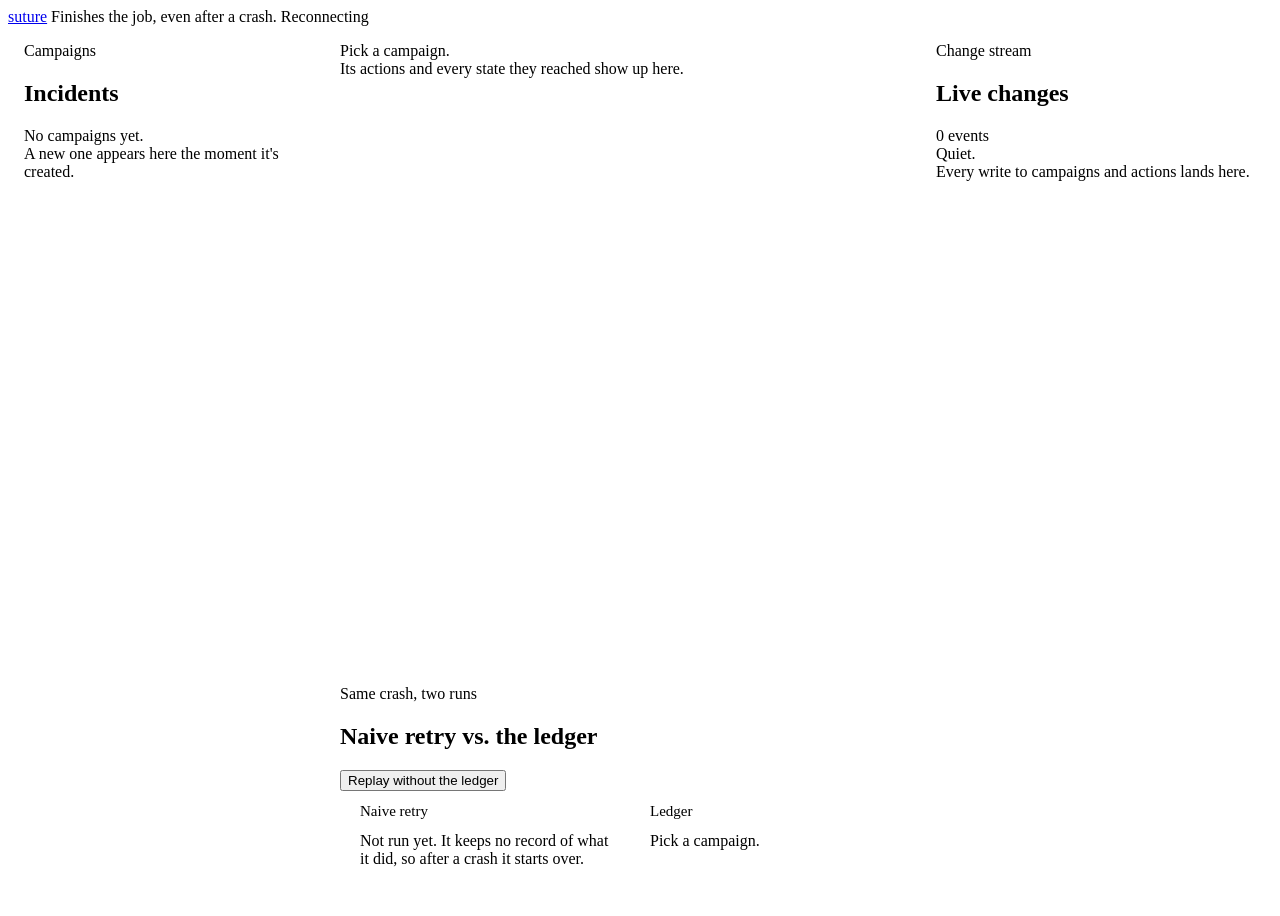
==== web/index.html @ 2c8f917c "web: DESIGN.md restyle with liquid glass panels - shared design system (web/static/suture.css): toke" ====
<!doctype html>
<html lang="en">
<head>
<meta charset="utf-8">
<meta name="viewport" content="width=device-width, initial-scale=1">
<title>suture</title>
<link rel="icon" href="/static/logo.svg" type="image/svg+xml">
<link rel="preconnect" href="https://fonts.googleapis.com">
<link rel="preconnect" href="https://fonts.gstatic.com" crossorigin>
<link href="https://fonts.googleapis.com/css2?family=Geist:wght@400;500&family=Geist+Mono:wght@400;500&display=swap" rel="stylesheet">
<link rel="stylesheet" href="/static/suture.css">
<!-- Owner: slice D. Vanilla HTML + fetch + EventSource, no build step. Design: DESIGN.md. -->
<style>
  /* App shell: the panels never move relative to the photo, so liquid glass stays aligned. */
  html.glass-liquid, html.glass-liquid body { height: 100%; overflow: hidden; }
  body { display: flex; flex-direction: column; min-height: 100vh; }
  main { flex: 1; min-height: 0; display: grid; grid-template-columns: 300px minmax(0, 1fr) 320px; gap: 16px; padding: 16px; }
  .col { display: grid; grid-template-rows: minmax(0, 1fr) auto; gap: 16px; min-height: 0; }
  .panel { min-height: 0; }
  #comparePanel { max-height: 34vh; }
  html.glass-lite main { grid-template-columns: 280px minmax(0, 1fr); }
  html.glass-lite #feedPanel { grid-column: 1 / -1; }
  html.glass-lite .panel { max-height: none; }
  html.glass-lite .scroll { max-height: 70vh; }
  html.glass-lite #comparePanel { max-height: none; }
  @media (max-width: 760px) {
    main, html.glass-lite main { grid-template-columns: minmax(0, 1fr); padding: 12px; }
    .topbar { margin: 12px 12px 0; } .topbar .tagline { display: none; }
    .action .adapter { display: block; margin: 0; overflow: hidden; text-overflow: ellipsis; white-space: nowrap; }
    .ledger-head .stats { margin-left: 0; width: 100%; justify-content: space-between; }
    .ledger-head .stat { border-left: 0; padding: 0; text-align: left; }
    .ledger-head .stat b { font-size: 20px; }
    .ledger-head .stat span { letter-spacing: .08em; }
  }

  /* campaigns */
  .campaign { display: block; width: 100%; text-align: left; background: none; border: 0; border-bottom: 1px solid var(--hairline); color: inherit; font: inherit;
    padding: 14px 20px; cursor: pointer; position: relative; transition: background-color var(--dur) var(--ease); }
  .campaign:hover { background: rgba(20,27,24,.55); }
  .campaign.selected { background: var(--amber-soft); }
  .campaign.selected::before { content: ""; position: absolute; left: 0; top: 10px; bottom: 10px; width: 2px; border-radius: 2px; background: var(--amber); }
  .campaign .top { display: flex; align-items: center; gap: 8px; }
  .campaign .name { font-weight: 500; font-size: 15px; }
  .campaign .meta { color: var(--sage); font-size: 13px; margin-top: 2px; }
  .bar { display: flex; gap: 2px; height: 3px; margin-top: 10px; }
  .bar i { display: block; height: 100%; border-radius: 2px; background: var(--c); }

  /* ledger */
  .ledger-head { padding: 18px 20px 16px; border-bottom: 1px solid var(--hairline); display: flex; flex-wrap: wrap; align-items: flex-end; gap: 16px 24px; }
  .ledger-head .title { font-size: 20px; line-height: 1.3; font-weight: 500; display: flex; align-items: center; gap: 10px; }
  .ledger-head .id { color: var(--fog); margin-top: 4px; }
  .ledger-head .stats { margin-left: auto; }
  .action { padding: 16px 20px 14px; border-bottom: 1px solid var(--hairline); display: grid; grid-template-columns: minmax(0, 1fr) auto; gap: 4px 12px; }
  .action > div:first-child { min-width: 0; }
  .action .op { font-weight: 500; }
  .action .adapter { color: var(--fog); margin-left: 8px; }
  .action .target { color: var(--sage); font-size: 13px; overflow: hidden; text-overflow: ellipsis; white-space: nowrap; }
  .action .right { display: flex; gap: 6px; align-items: flex-start; flex-wrap: wrap; justify-content: flex-end; }
  .action .seam { grid-column: 1 / -1; margin-top: 8px; }
  .action .ids { grid-column: 1 / -1; color: var(--fog); display: flex; flex-wrap: wrap; gap: 2px 16px; margin-top: 4px; }

  /* comparison */
  .compare { display: grid; grid-template-columns: minmax(0, 1fr) minmax(0, 1fr); }
  .side { min-width: 0; padding: 12px 0 16px; }
  .side + .side { border-left: 1px solid var(--hairline); }
  .side h3 { margin: 0; padding: 0 20px 4px; font-size: 15px; font-weight: 500; }
  .side h3 .note { color: var(--fog); font-weight: 400; font-size: 13px; margin-left: 6px; }
  .side .sub { padding: 0 20px 8px; color: var(--sage); font-size: 13px; }
  .effect { display: flex; align-items: baseline; gap: 8px; padding: 4px 20px; font-size: 13px; color: var(--sage); }
  .effect .name { overflow: hidden; text-overflow: ellipsis; white-space: nowrap; }
  .effect .note { color: var(--fog); }
  .effect .n { margin-left: auto; font-variant-numeric: tabular-nums; color: var(--ink); }
  .effect.dup .n, .effect.dup .name { color: var(--state-failed); }
  .side .verdict { margin: 10px 20px 0; }
  .side .empty { padding: 8px 20px; }
  @media (max-width: 760px) { .compare { grid-template-columns: minmax(0, 1fr); } .side + .side { border-left: 0; border-top: 1px solid var(--hairline); } }


  /* chaos panel */
  .chaos { padding: 14px 20px 18px; display: grid; gap: 12px; }
  .chaos-state { color: var(--sage); font-size: 13px; }
  .chaos-state b { color: var(--ink); font-weight: 500; }
  .chaos-buttons { display: grid; gap: 8px; }
  .chaos-btn { --c: var(--sage); display: grid; grid-template-columns: auto 1fr; align-items: center; gap: 0 10px; text-align: left; font: inherit;
    color: var(--ink); background: rgba(20,27,24,.6); border: 1px solid var(--hairline-strong); border-radius: var(--r-sm); padding: 8px 12px; cursor: pointer;
    transition: border-color var(--dur) var(--ease), opacity var(--dur) var(--ease); }
  .chaos-btn i { grid-row: span 2; width: 8px; height: 8px; border-radius: 50%; background: var(--c); }
  .chaos-btn span { font-size: 14px; }
  .chaos-btn small { grid-column: 2; color: var(--fog); font-size: 12px; }
  .chaos-btn:hover:not(:disabled), .chaos-btn:focus-visible { border-color: var(--c); outline: none; }
  .chaos-btn:disabled { cursor: default; opacity: .45; }
  .chaos-btn.cooling { opacity: .6; }
  .sev-high { --c: var(--state-failed); } .sev-mid { --c: var(--amber); } .sev-low { --c: var(--state-receipt); }
  .chaos-last { font-size: 13px; color: var(--sage); border-top: 1px solid var(--hairline); padding-top: 10px; }
  .chaos-last b { color: var(--ink); font-weight: 500; }

  /* feed */
  .event { padding: 10px 20px; border-bottom: 1px solid var(--hairline); display: grid; grid-template-columns: auto minmax(0, 1fr); gap: 2px 12px; font-size: 13px; }
  .event .time { color: var(--fog); }
  .event .what { overflow: hidden; text-overflow: ellipsis; white-space: nowrap; color: var(--sage); }
  .event .what .badge { margin-right: 6px; }
  .event .who { grid-column: 2; color: var(--fog); overflow: hidden; text-overflow: ellipsis; white-space: nowrap; }
</style>
</head>
<body>
<div class="bg" aria-hidden="true"></div>
<div class="grain" aria-hidden="true"></div>

<header class="glass topbar">
  <div class="glass-content">
    <a class="brand" href="/"><img src="/static/logo.svg" alt=""><span class="word">suture</span></a>
    <span class="tagline">Finishes the job, even after a crash.</span>
    <span class="spacer"></span>
    <span class="live" id="live" title="MongoDB change stream to Server-Sent Events"><span class="dot"></span><span id="liveText">Connecting</span></span>
  </div>
</header>

<main>
  <div class="col">
  <section class="glass panel" id="campaignPanel">
    <div class="glass-content">
      <div class="panel-head"><div><div class="kicker">Campaigns</div><h2>Incidents</h2></div><span class="count" id="campaignCount"></span></div>
      <div class="scroll" id="campaigns"><div class="empty"><div class="t">No campaigns yet.</div><div class="s">A new one appears here the moment it's created.</div></div></div>
    </div>
  </section>

  <section class="glass panel" id="chaosPanel" hidden>
    <div class="glass-content">
      <div class="panel-head"><div><div class="kicker">Chaos</div><h2>Break something.</h2></div></div>
      <div class="chaos">
        <div class="chaos-state" id="chaosState">No campaign running.</div>
        <button class="btn" id="chaosStart" type="button">Start a campaign</button>
        <div class="chaos-buttons">
          <button class="chaos-btn sev-high" data-chaos="kill-worker" type="button" disabled><i></i><span>Kill a worker</span><small>dies after its next call lands</small></button>
          <button class="chaos-btn sev-mid" data-chaos="rename-field" type="button" disabled><i></i><span>Rename a field</span><small>GitHub returns conclusion, not status</small></button>
          <button class="chaos-btn sev-low" data-chaos="add-consumer" type="button" disabled><i></i><span>Add a consumer</span><small>another repo holds the old key</small></button>
        </div>
        <div class="chaos-last" id="chaosLast">Last trigger: none yet.</div>
      </div>
    </div>
  </section>
  </div>

  <div class="col">
    <section class="glass panel" id="detailPanel">
      <div class="glass-content">
        <div class="scroll" id="detail"><div class="empty big"><div class="t">Pick a campaign.</div><div class="s">Its actions and every state they reached show up here.</div></div></div>
      </div>
    </section>

    <section class="glass panel" id="comparePanel">
      <div class="glass-content">
        <div class="panel-head"><div><div class="kicker">Same crash, two runs</div><h2>Naive retry vs. the ledger</h2></div>
          <span class="spacer"></span><button class="btn" id="naiveBtn" type="button">Replay without the ledger</button></div>
        <div class="scroll compare">
          <div class="side" id="naiveSide"><h3>Naive retry</h3><div class="empty"><div class="s">Not run yet. It keeps no record of what it did, so after a crash it starts over.</div></div></div>
          <div class="side" id="ledgerSide"><h3>Ledger</h3><div class="empty"><div class="s">Pick a campaign.</div></div></div>
        </div>
      </div>
    </section>
  </div>

  <section class="glass panel" id="feedPanel">
    <div class="glass-content">
      <div class="panel-head"><div><div class="kicker">Change stream</div><h2>Live changes</h2></div><span class="count" id="feedCount">0 events</span></div>
      <div class="scroll" id="feed"><div class="empty"><div class="t">Quiet.</div><div class="s">Every write to campaigns and actions lands here.</div></div></div>
    </div>
  </section>
</main>

<script src="/static/glass.js"></script>
<script>
const STATES = ["intended", "sent", "receipt", "verified", "unknown", "failed"];
const TERMINAL = new Set(["verified", "failed"]);
const campaigns = new Map();       // id -> campaign doc (with counts)
const actions = new Map();         // campaign id -> Map(action id -> action doc)
const flashedAt = new Map();       // action id -> ms timestamp of last live change
const seenRows = new Set();        // action ids already drawn (for the arrive animation)
const feed = [];
let selected = null;
let eventCount = 0;

const $ = (id) => document.getElementById(id);
const esc = (v) => String(v ?? "").replace(/[&<>"']/g, (c) => ({ "&": "&amp;", "<": "&lt;", ">": "&gt;", '"': "&quot;", "'": "&#39;" }[c]));
const cls = (state) => (STATES.includes(state) || ["running", "succeeded", "paused"].includes(state) ? state : "intended");
const badge = (state, now) => `<span class="badge s-${cls(state)} ${now ? "now" : ""}">${esc(state || "?")}</span>`;
const clock = (iso) => (iso ? new Date(iso).toLocaleTimeString([], { hour12: false }) + "." + String(new Date(iso).getMilliseconds()).padStart(3, "0") : "");
const short = (id) => (id ? String(id).slice(-8) : "");
const plural = (n, w) => `${n} ${w}${n === 1 ? "" : "s"}`;

function stepLabel(a) {
  return a.step_id || a.step || (a.params && (a.params.step_id || a.params.step)) || a.operation || "action";
}
function targetLabel(a) {
  const p = a.params || {};
  const parts = [];
  for (const key of ["repo", "to", "secret_name", "user", "key_id", "access_key_id", "title"]) {
    if (p[key] !== undefined && p[key] !== null && p[key] !== "") parts.push(`${key}: ${Array.isArray(p[key]) ? p[key].join(", ") : p[key]}`);
  }
  return parts.join(" · ");
}
function countsOf(campaignId) {
  const counts = {};
  const map = actions.get(campaignId);
  if (map) for (const a of map.values()) counts[a.state] = (counts[a.state] || 0) + 1;
  else Object.assign(counts, (campaigns.get(campaignId) || {}).counts || {});
  return counts;
}
const recoveryStep = (t) => /reconcil|lookup|recover/i.test(t.reason || "");
function wasRecovered(a) { return (a.transitions || []).some(recoveryStep); }
function wasAdapted(a) { return Boolean(a.adaptation) || (a.transitions || []).some((t) => /adaptation/i.test(t.reason || "")); }

// One line, a stitch per state reached. The current (in-flight) state is amber.
// A transition resolved by lookup() after a crash is drawn as a gap in the line.
function seam(a) {
  const ts = a.transitions || [];
  const path = ts.length ? [{ s: ts[0].from, t: a.created_at }, ...ts.map((t) => ({ s: t.to, t: t.ts, gap: recoveryStep(t), reason: t.reason }))] : [{ s: a.state, t: a.created_at }];
  const live = !TERMINAL.has(a.state);
  return `<div class="seam" role="list" aria-label="State history">${path.map((p, i) => {
    const now = live && i === path.length - 1;
    return `<div class="stitch s-${cls(p.s)} ${now ? "now" : ""} ${p.gap ? "gap" : ""}" role="listitem" title="${esc(p.reason || "")}">
      ${p.gap ? `<span class="gapnote">crash</span>` : ""}<i></i><b>${esc(p.s)}</b><time>${esc(clock(p.t))}</time></div>`;
  }).join("")}</div>`;
}

function renderCampaigns() {
  const list = [...campaigns.values()].sort((a, b) => String(b.created_at).localeCompare(String(a.created_at)));
  $("campaignCount").textContent = list.length ? `${list.length}` : "";
  if (!list.length) return;
  $("campaigns").innerHTML = list.map((c) => {
    const counts = countsOf(c._id);
    const total = Object.values(counts).reduce((n, v) => n + v, 0);
    const bar = STATES.filter((s) => counts[s]).map((s) => `<i class="s-${s}" style="flex:${counts[s]}" title="${s}: ${counts[s]}"></i>`).join("");
    return `<button class="campaign ${c._id === selected ? "selected" : ""}" data-id="${esc(c._id)}">
      <div class="top"><span class="name">${esc(c.playbook || c.kind)}</span><span class="spacer"></span>${badge(c.state)}</div>
      <div class="meta">${esc(c.kind)} · ${plural(total, "action")} · <span class="num">${esc(clock(c.created_at).slice(0, 8))}</span></div>
      <div class="bar">${bar}</div>
    </button>`;
  }).join("");
}

function renderDetail() {
  const c = campaigns.get(selected);
  if (!c) return;
  const list = [...(actions.get(selected) || new Map()).values()].sort((a, b) => String(a.created_at).localeCompare(String(b.created_at)) || String(a._id).localeCompare(String(b._id)));
  const counts = countsOf(selected);
  const recovered = list.filter(wasRecovered).length;
  const now = Date.now();
  const firstOpen = list.find((a) => !TERMINAL.has(a.state));
  const rows = list.map((a) => {
    const flash = now - (flashedAt.get(a._id) || 0) < 1200 ? "flash" : "";
    const arrive = seenRows.has(a._id) ? "" : "arrive";
    seenRows.add(a._id);
    const ts = a.transitions || [];
    const last = ts.length ? ts[ts.length - 1] : null;
    const n = (a.attempts || []).length;
    return `<div class="action ${flash} ${arrive}">
      <div><span class="op">${esc(stepLabel(a))}</span><span class="adapter mono">${esc(a.adapter)}.${esc(a.operation)}</span>
        <div class="target">${esc(targetLabel(a))}</div></div>
      <div class="right">${wasRecovered(a) ? `<span class="tag">recovered, not re-sent</span>` : ""}${wasAdapted(a) ? `<span class="tag adapt">adapted, re-verified</span>` : ""}${badge(a.state, a === firstOpen)}</div>
      ${seam(a)}
      <div class="ids mono"><span>action ${esc(a._id)}</span><span>${plural(n, "attempt")}</span>${last && last.reason ? `<span>${esc(last.reason)}</span>` : ""}</div>
    </div>`;
  }).join("");
  $("detail").innerHTML = `
    <div class="ledger-head">
      <div>
        <div class="kicker">Action ledger</div>
        <div class="title">${esc(c.playbook || c.kind)} ${badge(c.state)}</div>
        <div class="id mono">campaign ${esc(c._id)} · <a class="link" href="/proof/${encodeURIComponent(c._id)}">Proof view</a></div>
      </div>
      <div class="stats small">
        <div class="stat"><b>${list.length}</b><span>actions</span></div>
        <div class="stat"><b>${counts.verified || 0}</b><span>verified</span></div>
        <div class="stat"><b>${counts.unknown || 0}</b><span>unknown</span></div>
        <div class="stat"><b>${counts.failed || 0}</b><span>failed</span></div>
        <div class="stat"><b>${recovered}</b><span>recovered</span></div>
      </div>
    </div>
    ${rows || `<div class="empty"><div class="t">No actions yet.</div><div class="s">They appear as the runner reaches each step.</div></div>`}`;
  renderLedgerSide(list);
}

// ---- naive baseline vs the ledger -----------------------------------------
let naive = null;

function renderLedgerSide(list) {
  const done = list.filter((a) => a.state !== "intended");
  if (!list.length) { $("ledgerSide").innerHTML = `<h3>Ledger</h3><div class="empty"><div class="s">This campaign has no actions yet.</div></div>`; return; }
  const sends = (a) => (a.transitions || []).filter((t) => t.from === "intended" && t.to === "sent").length;
  const extra = done.reduce((n, a) => n + Math.max(sends(a) - 1, 0), 0);
  const recovered = done.filter(wasRecovered).length;
  const open = list.filter((a) => !TERMINAL.has(a.state)).length;
  const rows = done.map((a) => `<div class="effect ${sends(a) > 1 ? "dup" : ""}">
      <span class="name">${esc(stepLabel(a))}${targetLabel(a) ? ` <span class="note">${esc(targetLabel(a))}</span>` : ""}</span>
      <span class="n">×${sends(a)}</span>
    </div>`).join("");
  const verdict = extra
    ? `<div class="verdict bad"><span class="big">${plural(extra, "action")} sent twice.</span></div>`
    : open
      ? `<div class="verdict wait"><span class="big">0 duplicates so far.</span><span class="why">${open} still in progress.</span></div>`
      : `<div class="verdict ok"><span class="big">0 duplicates.</span><span class="why">${recovered ? `${plural(recovered, "crash")} resolved by lookup(), nothing re-sent.` : "Every action sent once."}</span></div>`;
  $("ledgerSide").innerHTML = `<h3>Ledger <span class="note">this campaign</span></h3>
    <div class="sub">Each action goes out once, stamped with its action id.</div>
    ${rows || `<div class="empty"><div class="s">Nothing sent yet.</div></div>`}${verdict}`;
}

function renderNaiveSide() {
  if (!naive) return;
  const rows = naive.effects.map((e) => `<div class="effect ${e.duplicates ? "dup" : ""}">
      <span class="name">${esc(e.id)}</span><span class="n">×${e.count}</span>
    </div>`).join("");
  $("naiveSide").innerHTML = `<h3>Naive retry <span class="note">no ledger</span></h3>
    <div class="sub">Crashed after <span class="mono">${esc(naive.crash_after || "nothing")}</span>, restarted from step one. ${naive.total_calls} calls; a correct run makes ${naive.expected_calls}.</div>
    ${rows}<div class="verdict ${naive.duplicates ? "bad" : "ok"}"><span class="big">${esc(naive.verdict)}</span></div>`;
}

async function runNaive() {
  const btn = $("naiveBtn");
  btn.disabled = true;
  try {
    const res = await fetch("/api/demo/naive");
    if (res.ok) { naive = await res.json(); renderNaiveSide(); btn.textContent = "Replay again"; }
  } finally { btn.disabled = false; }
}

function renderFeed() {
  $("feedCount").textContent = plural(eventCount, "event");
  if (!feed.length) return;
  $("feed").innerHTML = feed.map((e, i) => `<div class="event ${i === 0 && e.fresh ? "arrive" : ""}">
      <span class="time mono">${esc(clock(e.at))}</span>
      <span class="what">${e.state ? badge(e.state) : ""}${esc(e.what)}</span>
      <span class="who mono">${esc(e.who)}</span>
    </div>`).join("");
  feed.forEach((e) => (e.fresh = false));
}

async function select(id) {
  selected = id;
  history.replaceState(null, "", `#${id}`);
  renderCampaigns();
  await loadCampaign(id);
}

async function loadCampaign(id) {
  const res = await fetch(`/api/campaigns/${encodeURIComponent(id)}`);
  if (!res.ok) return;
  const data = await res.json();
  campaigns.set(id, { ...(campaigns.get(id) || {}), ...data.campaign });
  const fresh = !actions.has(id);
  actions.set(id, new Map(data.actions.map((a) => [a._id, a])));
  if (fresh) data.actions.forEach((a) => seenRows.add(a._id)); // don't animate a page load
  if (selected === id) renderDetail();
  renderCampaigns();
}

async function loadAll() {
  const res = await fetch("/api/campaigns");
  if (!res.ok) return;
  const data = await res.json();
  for (const c of data.campaigns) campaigns.set(c._id, { ...(campaigns.get(c._id) || {}), ...c });
  renderCampaigns();
  const wanted = location.hash.slice(1);
  const first = campaigns.has(wanted) ? wanted : data.campaigns[0] && data.campaigns[0]._id;
  if (first && (!selected || !campaigns.has(selected))) await select(first);
  else if (selected) await loadCampaign(selected);
}

function onChange(e) {
  eventCount += 1;
  const doc = e.doc;
  if (e.collection === "campaigns" && doc) {
    const isNew = !campaigns.has(doc._id);
    campaigns.set(doc._id, { ...(campaigns.get(doc._id) || {}), ...doc });
    feed.unshift({ at: e.at, state: doc.state, what: `campaign ${e.op}: ${doc.playbook || doc.kind}`, who: doc._id, fresh: true });
    if (isNew) select(doc._id);            // follow the newest campaign
    else if (doc._id === selected) renderDetail();
  } else if (e.collection === "actions" && doc) {
    const cid = doc.campaign_id;
    if (!actions.has(cid)) actions.set(cid, new Map());
    const known = actions.get(cid).get(doc._id);
    actions.get(cid).set(doc._id, doc);
    flashedAt.set(doc._id, Date.now());
    const moved = known && known.state !== doc.state ? `${known.state} → ${doc.state}` : e.op === "insert" ? "planned" : `updated ${e.changed.join(", ")}`;
    feed.unshift({ at: e.at, state: doc.state, what: `${stepLabel(doc)}: ${moved}`, who: `${doc.adapter} · …${short(doc._id)}`, fresh: true });
    if (cid === selected) renderDetail();
    if (!campaigns.has(cid)) loadAll();
  }
  feed.length = Math.min(feed.length, 80);
  renderCampaigns();
  renderFeed();
}

function setLive(on, text) {
  $("live").classList.toggle("on", on);
  $("liveText").textContent = text;
}

function connect() {
  const source = new EventSource("/api/stream");
  source.addEventListener("status", (m) => {
    const s = JSON.parse(m.data);
    setLive(s.connected, s.connected ? "Live" : "Change stream reconnecting");
  });
  source.addEventListener("change", (m) => onChange(JSON.parse(m.data)));
  source.onopen = () => loadAll();         // also re-syncs after a dropped connection
  source.onerror = () => setLive(false, "Reconnecting");
}

$("naiveBtn").addEventListener("click", runNaive);
$("campaigns").addEventListener("click", (ev) => {
  const el = ev.target.closest(".campaign");
  if (el) select(el.dataset.id);
});

// ---- chaos panel ------------------------------------------------------------
const CHAOS_LABEL = { "kill-worker": "Kill a worker", "rename-field": "Rename a field", "add-consumer": "Add a consumer" };
let chaos = { running: false, campaign_id: null };
const cooling = new Set();

function renderChaos() {
  const on = chaos.running;
  $("chaosState").innerHTML = on
    ? `Running <b>incident</b> as <span class="mono">${esc(chaos.worker)}</span>${chaos.kills ? ` · ${plural(chaos.kills, "worker")} killed` : ""}`
    : "No campaign running.";
  $("chaosStart").hidden = on;
  document.querySelectorAll(".chaos-btn").forEach((b) => { b.disabled = !on || cooling.has(b.dataset.chaos); });
  if (chaos.last) {
    $("chaosLast").innerHTML = `Last trigger: <b>${esc(CHAOS_LABEL[chaos.last.triggered] || chaos.last.triggered)}</b> at <span class="num">${esc(clock(chaos.last.at).slice(0, 8))}</span>`
      + (chaos.last.repo ? ` · <span class="mono">${esc(chaos.last.repo)}</span>` : "");
  }
}

async function pollChaos() {
  try {
    const res = await fetch("/api/chaos");
    if (res.ok) {
      const s = await res.json();
      const enabled = s.enabled && new URLSearchParams(location.search).get("chaos") !== "0";
      $("chaosPanel").hidden = !enabled;
      if (!$("chaosPanel").hidden && window.SutureGlass) SutureGlass.scan();
      chaos = { ...chaos, ...s, last: s.last || chaos.last };
      renderChaos();
    }
  } catch (_) { /* server restarting */ }
}

async function fireChaos(name) {
  cooling.add(name);
  renderChaos();
  setTimeout(() => { cooling.delete(name); renderChaos(); }, 3000);   // no spamming
  const res = await fetch(`/api/chaos/${name}`, { method: "POST", headers: { "Content-Type": "application/json" },
    body: JSON.stringify({ campaign_id: chaos.campaign_id }) });
  const data = await res.json().catch(() => ({}));
  if (res.ok) chaos.last = data;
  else $("chaosLast").textContent = `Last trigger: ${CHAOS_LABEL[name]} refused (${data.error || res.status}).`;
  renderChaos();
}

$("chaosStart").addEventListener("click", async () => {
  $("chaosStart").disabled = true;
  try {
    const res = await fetch("/api/chaos/start", { method: "POST" });
    const data = await res.json().catch(() => ({}));
    if (res.ok) { chaos.last = null; $("chaosLast").textContent = "Last trigger: none yet."; await pollChaos(); }
  } finally { $("chaosStart").disabled = false; }
});
document.querySelector(".chaos-buttons").addEventListener("click", (ev) => {
  const b = ev.target.closest(".chaos-btn");
  if (b && !b.disabled) fireChaos(b.dataset.chaos);
});
pollChaos();
setInterval(pollChaos, 1500);
connect();
</script>
</body>
</html>
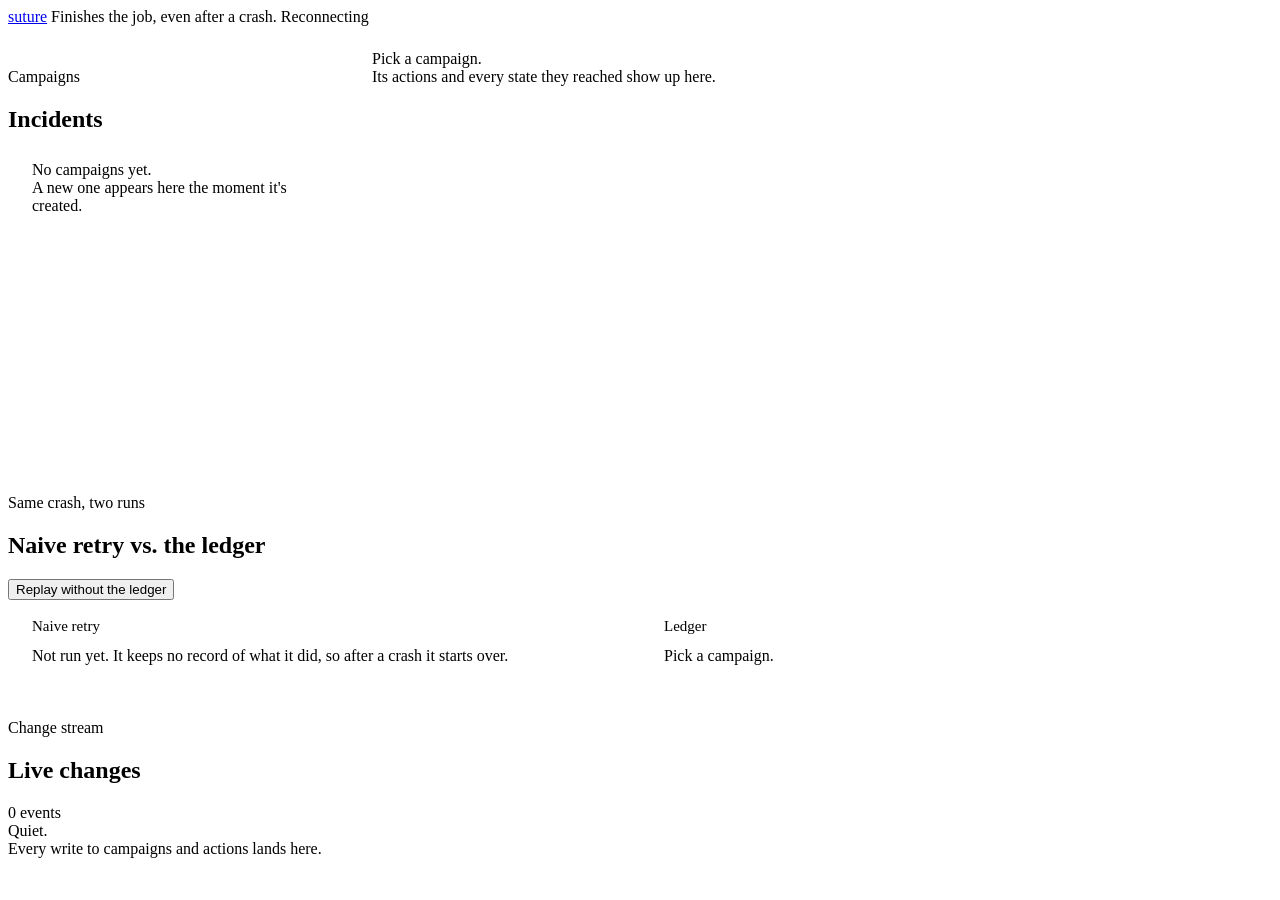
==== commit 95d3dca5: "web: scrolling pages with more room; glass scrolls with the photo - pages scroll instead of fitting " ====
--- a/web/index.html
+++ b/web/index.html
@@ -11,21 +11,23 @@
 <link rel="stylesheet" href="/static/suture.css">
 <!-- Owner: slice D. Vanilla HTML + fetch + EventSource, no build step. Design: DESIGN.md. -->
 <style>
-  /* App shell: the panels never move relative to the photo, so liquid glass stays aligned. */
-  html.glass-liquid, html.glass-liquid body { height: 100%; overflow: hidden; }
-  body { display: flex; flex-direction: column; min-height: 100vh; }
-  main { flex: 1; min-height: 0; display: grid; grid-template-columns: 300px minmax(0, 1fr) 320px; gap: 16px; padding: 16px; }
-  .col { display: grid; grid-template-rows: minmax(0, 1fr) auto; gap: 16px; min-height: 0; }
-  .panel { min-height: 0; }
-  #comparePanel { max-height: 34vh; }
-  html.glass-lite main { grid-template-columns: 280px minmax(0, 1fr); }
-  html.glass-lite #feedPanel { grid-column: 1 / -1; }
-  html.glass-lite .panel { max-height: none; }
-  html.glass-lite .scroll { max-height: 70vh; }
-  html.glass-lite #comparePanel { max-height: none; }
+  /* The page scrolls. Left: campaigns + chaos. Right: the ledger at full height.
+     Below, full width: the comparison, then the live feed. */
+  main { display: grid; grid-template-columns: 340px minmax(0, 1fr); grid-template-areas: "side ledger" "compare compare" "feed feed";
+    gap: 24px; padding-top: 24px; align-items: start; }
+  .col.side { grid-area: side; display: grid; gap: 24px; align-content: start; }
+  .col.center { display: contents; }
+  #detailPanel { grid-area: ledger; min-height: 420px; }
+  #comparePanel { grid-area: compare; }
+  #feedPanel { grid-area: feed; }
+  #campaigns { max-height: 460px; }
+  #feed { max-height: 440px; }
+  @media (max-width: 1000px) {
+    main { grid-template-columns: minmax(0, 1fr); grid-template-areas: "side" "ledger" "compare" "feed"; }
+  }
   @media (max-width: 760px) {
-    main, html.glass-lite main { grid-template-columns: minmax(0, 1fr); padding: 12px; }
-    .topbar { margin: 12px 12px 0; } .topbar .tagline { display: none; }
+    .shell { padding: 0 12px 40px; } main { gap: 16px; padding-top: 16px; }
+    .topbar { margin-top: 12px; } .topbar .tagline { display: none; }
     .action .adapter { display: block; margin: 0; overflow: hidden; text-overflow: ellipsis; white-space: nowrap; }
     .ledger-head .stats { margin-left: 0; width: 100%; justify-content: space-between; }
     .ledger-head .stat { border-left: 0; padding: 0; text-align: left; }
@@ -35,7 +37,7 @@
 
   /* campaigns */
   .campaign { display: block; width: 100%; text-align: left; background: none; border: 0; border-bottom: 1px solid var(--hairline); color: inherit; font: inherit;
-    padding: 14px 20px; cursor: pointer; position: relative; transition: background-color var(--dur) var(--ease); }
+    padding: 16px 24px; cursor: pointer; position: relative; transition: background-color var(--dur) var(--ease); }
   .campaign:hover { background: rgba(20,27,24,.55); }
   .campaign.selected { background: var(--amber-soft); }
   .campaign.selected::before { content: ""; position: absolute; left: 0; top: 10px; bottom: 10px; width: 2px; border-radius: 2px; background: var(--amber); }
@@ -46,11 +48,11 @@
   .bar i { display: block; height: 100%; border-radius: 2px; background: var(--c); }
 
   /* ledger */
-  .ledger-head { padding: 18px 20px 16px; border-bottom: 1px solid var(--hairline); display: flex; flex-wrap: wrap; align-items: flex-end; gap: 16px 24px; }
+  .ledger-head { padding: 24px 24px 20px; border-bottom: 1px solid var(--hairline); display: flex; flex-wrap: wrap; align-items: flex-end; gap: 16px 24px; }
   .ledger-head .title { font-size: 20px; line-height: 1.3; font-weight: 500; display: flex; align-items: center; gap: 10px; }
   .ledger-head .id { color: var(--fog); margin-top: 4px; }
   .ledger-head .stats { margin-left: auto; }
-  .action { padding: 16px 20px 14px; border-bottom: 1px solid var(--hairline); display: grid; grid-template-columns: minmax(0, 1fr) auto; gap: 4px 12px; }
+  .action { padding: 20px 24px 18px; border-bottom: 1px solid var(--hairline); display: grid; grid-template-columns: minmax(0, 1fr) auto; gap: 4px 12px; }
   .action > div:first-child { min-width: 0; }
   .action .op { font-weight: 500; }
   .action .adapter { color: var(--fog); margin-left: 8px; }
@@ -61,23 +63,23 @@
 
   /* comparison */
   .compare { display: grid; grid-template-columns: minmax(0, 1fr) minmax(0, 1fr); }
-  .side { min-width: 0; padding: 12px 0 16px; }
+  .side { min-width: 0; padding: 18px 0 22px; }
   .side + .side { border-left: 1px solid var(--hairline); }
-  .side h3 { margin: 0; padding: 0 20px 4px; font-size: 15px; font-weight: 500; }
+  .side h3 { margin: 0; padding: 0 24px 4px; font-size: 15px; font-weight: 500; }
   .side h3 .note { color: var(--fog); font-weight: 400; font-size: 13px; margin-left: 6px; }
-  .side .sub { padding: 0 20px 8px; color: var(--sage); font-size: 13px; }
-  .effect { display: flex; align-items: baseline; gap: 8px; padding: 4px 20px; font-size: 13px; color: var(--sage); }
+  .side .sub { padding: 0 24px 10px; color: var(--sage); font-size: 13px; }
+  .effect { display: flex; align-items: baseline; gap: 8px; padding: 5px 24px; font-size: 13px; color: var(--sage); }
   .effect .name { overflow: hidden; text-overflow: ellipsis; white-space: nowrap; }
   .effect .note { color: var(--fog); }
   .effect .n { margin-left: auto; font-variant-numeric: tabular-nums; color: var(--ink); }
   .effect.dup .n, .effect.dup .name { color: var(--state-failed); }
-  .side .verdict { margin: 10px 20px 0; }
-  .side .empty { padding: 8px 20px; }
+  .side .verdict { margin: 14px 24px 0; }
+  .side .empty { padding: 8px 24px; }
   @media (max-width: 760px) { .compare { grid-template-columns: minmax(0, 1fr); } .side + .side { border-left: 0; border-top: 1px solid var(--hairline); } }
 
 
   /* chaos panel */
-  .chaos { padding: 14px 20px 18px; display: grid; gap: 12px; }
+  .chaos { padding: 18px 24px 22px; display: grid; gap: 14px; }
   .chaos-state { color: var(--sage); font-size: 13px; }
   .chaos-state b { color: var(--ink); font-weight: 500; }
   .chaos-buttons { display: grid; gap: 8px; }
@@ -95,7 +97,7 @@
   .chaos-last b { color: var(--ink); font-weight: 500; }
 
   /* feed */
-  .event { padding: 10px 20px; border-bottom: 1px solid var(--hairline); display: grid; grid-template-columns: auto minmax(0, 1fr); gap: 2px 12px; font-size: 13px; }
+  .event { padding: 12px 24px; border-bottom: 1px solid var(--hairline); display: grid; grid-template-columns: auto minmax(0, 1fr); gap: 2px 12px; font-size: 13px; }
   .event .time { color: var(--fog); }
   .event .what { overflow: hidden; text-overflow: ellipsis; white-space: nowrap; color: var(--sage); }
   .event .what .badge { margin-right: 6px; }
@@ -106,6 +108,7 @@
 <div class="bg" aria-hidden="true"></div>
 <div class="grain" aria-hidden="true"></div>
 
+<div class="shell">
 <header class="glass topbar">
   <div class="glass-content">
     <a class="brand" href="/"><img src="/static/logo.svg" alt=""><span class="word">suture</span></a>
@@ -116,7 +119,7 @@
 </header>
 
 <main>
-  <div class="col">
+  <div class="col side">
   <section class="glass panel" id="campaignPanel">
     <div class="glass-content">
       <div class="panel-head"><div><div class="kicker">Campaigns</div><h2>Incidents</h2></div><span class="count" id="campaignCount"></span></div>
@@ -141,7 +144,7 @@
   </section>
   </div>
 
-  <div class="col">
+  <div class="col center">
     <section class="glass panel" id="detailPanel">
       <div class="glass-content">
         <div class="scroll" id="detail"><div class="empty big"><div class="t">Pick a campaign.</div><div class="s">Its actions and every state they reached show up here.</div></div></div>
@@ -167,6 +170,7 @@
     </div>
   </section>
 </main>
+</div>
 
 <script src="/static/glass.js"></script>
 <script>
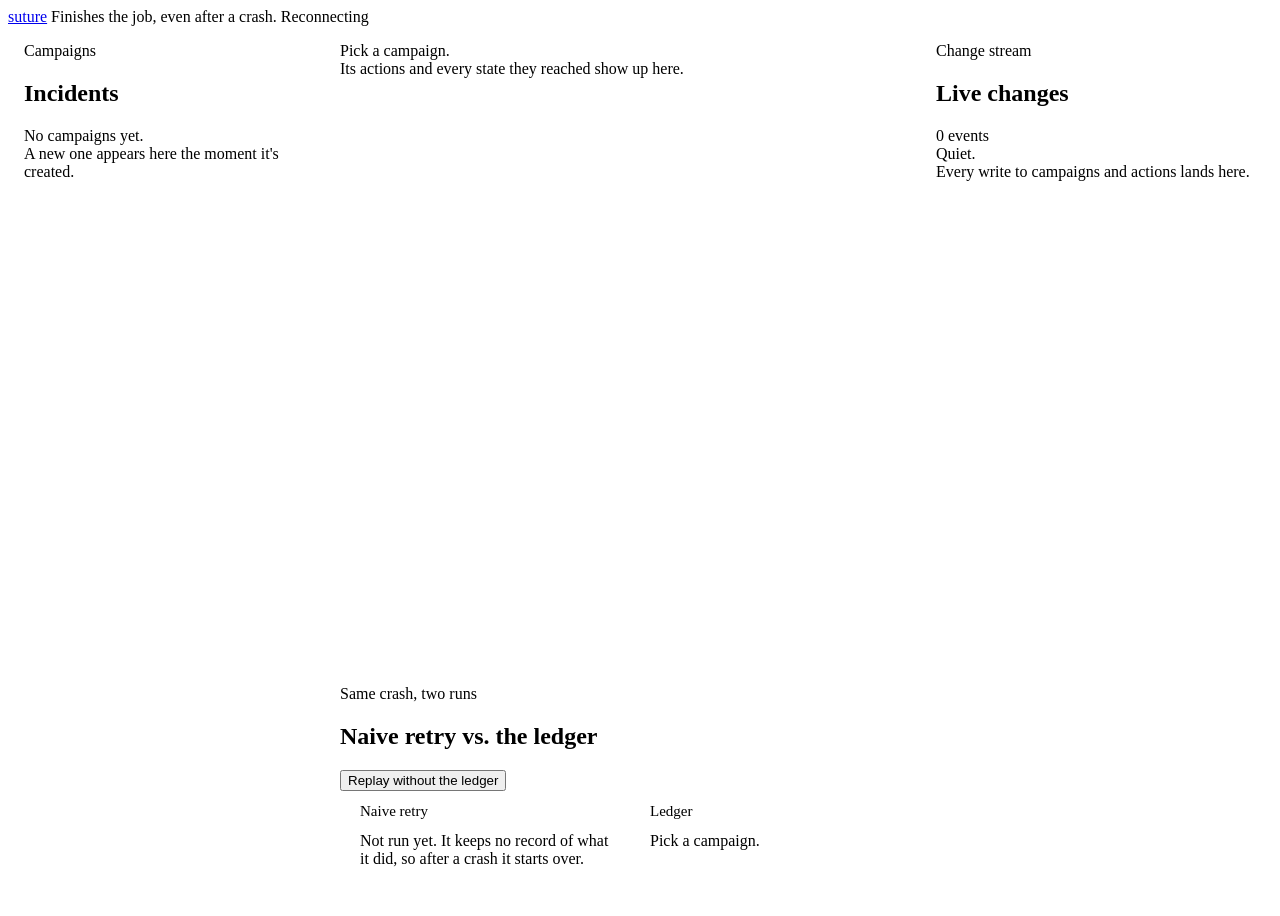
==== commit b05d23cd: "retro: incident retrospective page with a grounded incident chat Adds /retro/<campaign_id>. Facts (t" ====
--- a/web/index.html
+++ b/web/index.html
@@ -11,23 +11,21 @@
 <link rel="stylesheet" href="/static/suture.css">
 <!-- Owner: slice D. Vanilla HTML + fetch + EventSource, no build step. Design: DESIGN.md. -->
 <style>
-  /* The page scrolls. Left: campaigns + chaos. Right: the ledger at full height.
-     Below, full width: the comparison, then the live feed. */
-  main { display: grid; grid-template-columns: 340px minmax(0, 1fr); grid-template-areas: "side ledger" "compare compare" "feed feed";
-    gap: 24px; padding-top: 24px; align-items: start; }
-  .col.side { grid-area: side; display: grid; gap: 24px; align-content: start; }
-  .col.center { display: contents; }
-  #detailPanel { grid-area: ledger; min-height: 420px; }
-  #comparePanel { grid-area: compare; }
-  #feedPanel { grid-area: feed; }
-  #campaigns { max-height: 460px; }
-  #feed { max-height: 440px; }
-  @media (max-width: 1000px) {
-    main { grid-template-columns: minmax(0, 1fr); grid-template-areas: "side" "ledger" "compare" "feed"; }
-  }
+  /* App shell: the panels never move relative to the photo, so liquid glass stays aligned. */
+  html.glass-liquid, html.glass-liquid body { height: 100%; overflow: hidden; }
+  body { display: flex; flex-direction: column; min-height: 100vh; }
+  main { flex: 1; min-height: 0; display: grid; grid-template-columns: 300px minmax(0, 1fr) 320px; gap: 16px; padding: 16px; }
+  .col { display: grid; grid-template-rows: minmax(0, 1fr) auto; gap: 16px; min-height: 0; }
+  .panel { min-height: 0; }
+  #comparePanel { max-height: 34vh; }
+  html.glass-lite main { grid-template-columns: 280px minmax(0, 1fr); }
+  html.glass-lite #feedPanel { grid-column: 1 / -1; }
+  html.glass-lite .panel { max-height: none; }
+  html.glass-lite .scroll { max-height: 70vh; }
+  html.glass-lite #comparePanel { max-height: none; }
   @media (max-width: 760px) {
-    .shell { padding: 0 12px 40px; } main { gap: 16px; padding-top: 16px; }
-    .topbar { margin-top: 12px; } .topbar .tagline { display: none; }
+    main, html.glass-lite main { grid-template-columns: minmax(0, 1fr); padding: 12px; }
+    .topbar { margin: 12px 12px 0; } .topbar .tagline { display: none; }
     .action .adapter { display: block; margin: 0; overflow: hidden; text-overflow: ellipsis; white-space: nowrap; }
     .ledger-head .stats { margin-left: 0; width: 100%; justify-content: space-between; }
     .ledger-head .stat { border-left: 0; padding: 0; text-align: left; }
@@ -37,7 +35,7 @@
 
   /* campaigns */
   .campaign { display: block; width: 100%; text-align: left; background: none; border: 0; border-bottom: 1px solid var(--hairline); color: inherit; font: inherit;
-    padding: 16px 24px; cursor: pointer; position: relative; transition: background-color var(--dur) var(--ease); }
+    padding: 14px 20px; cursor: pointer; position: relative; transition: background-color var(--dur) var(--ease); }
   .campaign:hover { background: rgba(20,27,24,.55); }
   .campaign.selected { background: var(--amber-soft); }
   .campaign.selected::before { content: ""; position: absolute; left: 0; top: 10px; bottom: 10px; width: 2px; border-radius: 2px; background: var(--amber); }
@@ -48,11 +46,11 @@
   .bar i { display: block; height: 100%; border-radius: 2px; background: var(--c); }
 
   /* ledger */
-  .ledger-head { padding: 24px 24px 20px; border-bottom: 1px solid var(--hairline); display: flex; flex-wrap: wrap; align-items: flex-end; gap: 16px 24px; }
+  .ledger-head { padding: 18px 20px 16px; border-bottom: 1px solid var(--hairline); display: flex; flex-wrap: wrap; align-items: flex-end; gap: 16px 24px; }
   .ledger-head .title { font-size: 20px; line-height: 1.3; font-weight: 500; display: flex; align-items: center; gap: 10px; }
   .ledger-head .id { color: var(--fog); margin-top: 4px; }
   .ledger-head .stats { margin-left: auto; }
-  .action { padding: 20px 24px 18px; border-bottom: 1px solid var(--hairline); display: grid; grid-template-columns: minmax(0, 1fr) auto; gap: 4px 12px; }
+  .action { padding: 16px 20px 14px; border-bottom: 1px solid var(--hairline); display: grid; grid-template-columns: minmax(0, 1fr) auto; gap: 4px 12px; }
   .action > div:first-child { min-width: 0; }
   .action .op { font-weight: 500; }
   .action .adapter { color: var(--fog); margin-left: 8px; }
@@ -63,23 +61,23 @@
 
   /* comparison */
   .compare { display: grid; grid-template-columns: minmax(0, 1fr) minmax(0, 1fr); }
-  .side { min-width: 0; padding: 18px 0 22px; }
+  .side { min-width: 0; padding: 12px 0 16px; }
   .side + .side { border-left: 1px solid var(--hairline); }
-  .side h3 { margin: 0; padding: 0 24px 4px; font-size: 15px; font-weight: 500; }
+  .side h3 { margin: 0; padding: 0 20px 4px; font-size: 15px; font-weight: 500; }
   .side h3 .note { color: var(--fog); font-weight: 400; font-size: 13px; margin-left: 6px; }
-  .side .sub { padding: 0 24px 10px; color: var(--sage); font-size: 13px; }
-  .effect { display: flex; align-items: baseline; gap: 8px; padding: 5px 24px; font-size: 13px; color: var(--sage); }
+  .side .sub { padding: 0 20px 8px; color: var(--sage); font-size: 13px; }
+  .effect { display: flex; align-items: baseline; gap: 8px; padding: 4px 20px; font-size: 13px; color: var(--sage); }
   .effect .name { overflow: hidden; text-overflow: ellipsis; white-space: nowrap; }
   .effect .note { color: var(--fog); }
   .effect .n { margin-left: auto; font-variant-numeric: tabular-nums; color: var(--ink); }
   .effect.dup .n, .effect.dup .name { color: var(--state-failed); }
-  .side .verdict { margin: 14px 24px 0; }
-  .side .empty { padding: 8px 24px; }
+  .side .verdict { margin: 10px 20px 0; }
+  .side .empty { padding: 8px 20px; }
   @media (max-width: 760px) { .compare { grid-template-columns: minmax(0, 1fr); } .side + .side { border-left: 0; border-top: 1px solid var(--hairline); } }
 
 
   /* chaos panel */
-  .chaos { padding: 18px 24px 22px; display: grid; gap: 14px; }
+  .chaos { padding: 14px 20px 18px; display: grid; gap: 12px; }
   .chaos-state { color: var(--sage); font-size: 13px; }
   .chaos-state b { color: var(--ink); font-weight: 500; }
   .chaos-buttons { display: grid; gap: 8px; }
@@ -97,7 +95,7 @@
   .chaos-last b { color: var(--ink); font-weight: 500; }
 
   /* feed */
-  .event { padding: 12px 24px; border-bottom: 1px solid var(--hairline); display: grid; grid-template-columns: auto minmax(0, 1fr); gap: 2px 12px; font-size: 13px; }
+  .event { padding: 10px 20px; border-bottom: 1px solid var(--hairline); display: grid; grid-template-columns: auto minmax(0, 1fr); gap: 2px 12px; font-size: 13px; }
   .event .time { color: var(--fog); }
   .event .what { overflow: hidden; text-overflow: ellipsis; white-space: nowrap; color: var(--sage); }
   .event .what .badge { margin-right: 6px; }
@@ -108,7 +106,6 @@
 <div class="bg" aria-hidden="true"></div>
 <div class="grain" aria-hidden="true"></div>
 
-<div class="shell">
 <header class="glass topbar">
   <div class="glass-content">
     <a class="brand" href="/"><img src="/static/logo.svg" alt=""><span class="word">suture</span></a>
@@ -119,7 +116,7 @@
 </header>
 
 <main>
-  <div class="col side">
+  <div class="col">
   <section class="glass panel" id="campaignPanel">
     <div class="glass-content">
       <div class="panel-head"><div><div class="kicker">Campaigns</div><h2>Incidents</h2></div><span class="count" id="campaignCount"></span></div>
@@ -144,7 +141,7 @@
   </section>
   </div>
 
-  <div class="col center">
+  <div class="col">
     <section class="glass panel" id="detailPanel">
       <div class="glass-content">
         <div class="scroll" id="detail"><div class="empty big"><div class="t">Pick a campaign.</div><div class="s">Its actions and every state they reached show up here.</div></div></div>
@@ -170,7 +167,6 @@
     </div>
   </section>
 </main>
-</div>
 
 <script src="/static/glass.js"></script>
 <script>
@@ -271,7 +267,7 @@
       <div>
         <div class="kicker">Action ledger</div>
         <div class="title">${esc(c.playbook || c.kind)} ${badge(c.state)}</div>
-        <div class="id mono">campaign ${esc(c._id)} · <a class="link" href="/proof/${encodeURIComponent(c._id)}">Proof view</a></div>
+        <div class="id mono">campaign ${esc(c._id)} · <a class="link" href="/proof/${encodeURIComponent(c._id)}">Proof view</a> · <a class="link" href="/retro/${encodeURIComponent(c._id)}">Retro</a></div>
       </div>
       <div class="stats small">
         <div class="stat"><b>${list.length}</b><span>actions</span></div>
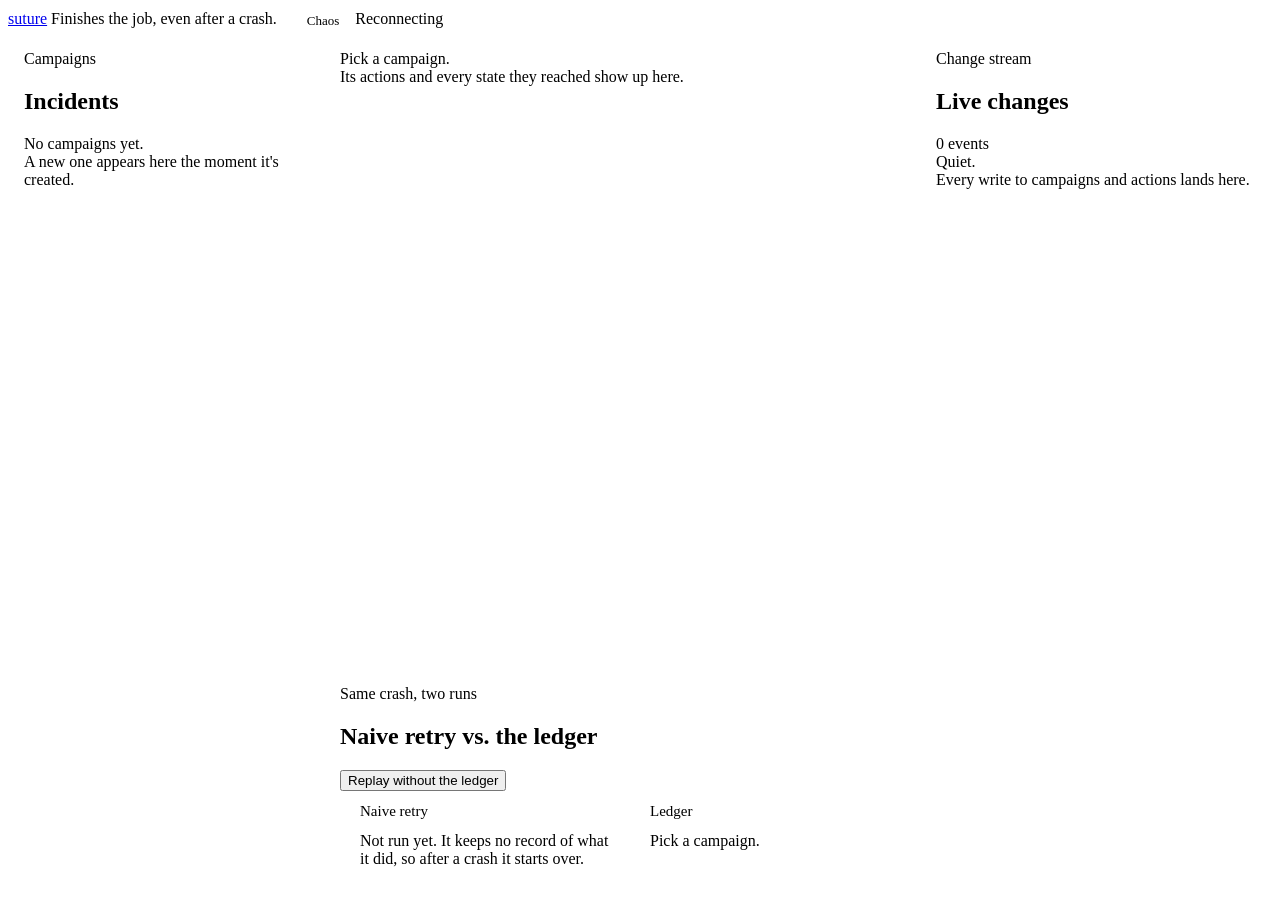
==== commit 6983f4bf: "dashboard: move chaos controls into a header popover The chaos panel sat under the incident list and" ====
--- a/web/index.html
+++ b/web/index.html
@@ -76,7 +76,15 @@
   @media (max-width: 760px) { .compare { grid-template-columns: minmax(0, 1fr); } .side + .side { border-left: 0; border-top: 1px solid var(--hairline); } }
 
 
-  /* chaos panel */
+  /* chaos: a header button opens the panel as a popover, so the incident list keeps the full column */
+  .chaos-toggle { display: inline-flex; align-items: center; gap: 8px; padding: 5px 12px; font: inherit; font-size: 13px; color: var(--sage);
+    background: none; border: 1px solid var(--hairline); border-radius: var(--r-pill); cursor: pointer; transition: border-color var(--dur) var(--ease), color var(--dur) var(--ease); }
+  .chaos-toggle .dot { width: 6px; height: 6px; border-radius: 50%; background: var(--state-failed); opacity: .6; }
+  .chaos-toggle.running .dot { opacity: 1; animation: breathe 2.4s var(--ease) infinite; }
+  .chaos-toggle:hover, .chaos-toggle:focus-visible, .chaos-toggle[aria-expanded="true"] { color: var(--ink); border-color: var(--state-failed); outline: none; }
+  #chaosPanel { position: fixed; z-index: 20; top: 76px; right: 16px; width: 320px; max-height: calc(100vh - 92px); overflow: auto;
+    box-shadow: 0 18px 48px rgba(0,0,0,.45); }
+  @media (max-width: 760px) { #chaosPanel { top: 68px; left: 12px; right: 12px; width: auto; } }
   .chaos { padding: 14px 20px 18px; display: grid; gap: 12px; }
   .chaos-state { color: var(--sage); font-size: 13px; }
   .chaos-state b { color: var(--ink); font-weight: 500; }
@@ -111,20 +119,12 @@
     <a class="brand" href="/"><img src="/static/logo.svg" alt=""><span class="word">suture</span></a>
     <span class="tagline">Finishes the job, even after a crash.</span>
     <span class="spacer"></span>
+    <button class="chaos-toggle" id="chaosToggle" type="button" aria-controls="chaosPanel" aria-expanded="false" hidden title="Demo controls: break a running campaign"><span class="dot"></span>Chaos</button>
     <span class="live" id="live" title="MongoDB change stream to Server-Sent Events"><span class="dot"></span><span id="liveText">Connecting</span></span>
   </div>
 </header>
 
-<main>
-  <div class="col">
-  <section class="glass panel" id="campaignPanel">
-    <div class="glass-content">
-      <div class="panel-head"><div><div class="kicker">Campaigns</div><h2>Incidents</h2></div><span class="count" id="campaignCount"></span></div>
-      <div class="scroll" id="campaigns"><div class="empty"><div class="t">No campaigns yet.</div><div class="s">A new one appears here the moment it's created.</div></div></div>
-    </div>
-  </section>
-
-  <section class="glass panel" id="chaosPanel" hidden>
+  <section class="glass panel" id="chaosPanel" role="dialog" aria-label="Chaos controls" hidden>
     <div class="glass-content">
       <div class="panel-head"><div><div class="kicker">Chaos</div><h2>Break something.</h2></div></div>
       <div class="chaos">
@@ -139,6 +139,16 @@
       </div>
     </div>
   </section>
+
+<main>
+  <div class="col">
+  <section class="glass panel" id="campaignPanel">
+    <div class="glass-content">
+      <div class="panel-head"><div><div class="kicker">Campaigns</div><h2>Incidents</h2></div><span class="count" id="campaignCount"></span></div>
+      <div class="scroll" id="campaigns"><div class="empty"><div class="t">No campaigns yet.</div><div class="s">A new one appears here the moment it's created.</div></div></div>
+    </div>
+  </section>
+
   </div>
 
   <div class="col">
@@ -420,6 +430,7 @@
 
 function renderChaos() {
   const on = chaos.running;
+  $("chaosToggle").classList.toggle("running", Boolean(on));
   $("chaosState").innerHTML = on
     ? `Running <b>incident</b> as <span class="mono">${esc(chaos.worker)}</span>${chaos.kills ? ` · ${plural(chaos.kills, "worker")} killed` : ""}`
     : "No campaign running.";
@@ -437,8 +448,8 @@
     if (res.ok) {
       const s = await res.json();
       const enabled = s.enabled && new URLSearchParams(location.search).get("chaos") !== "0";
-      $("chaosPanel").hidden = !enabled;
-      if (!$("chaosPanel").hidden && window.SutureGlass) SutureGlass.scan();
+      $("chaosToggle").hidden = !enabled;
+      if (!enabled) setChaosOpen(false);
       chaos = { ...chaos, ...s, last: s.last || chaos.last };
       renderChaos();
     }
@@ -469,6 +480,16 @@
   const b = ev.target.closest(".chaos-btn");
   if (b && !b.disabled) fireChaos(b.dataset.chaos);
 });
+function setChaosOpen(open) {
+  $("chaosPanel").hidden = !open;
+  $("chaosToggle").setAttribute("aria-expanded", String(open));
+  if (open && window.SutureGlass) SutureGlass.scan();
+}
+$("chaosToggle").addEventListener("click", (ev) => { ev.stopPropagation(); setChaosOpen($("chaosPanel").hidden); });
+document.addEventListener("click", (ev) => {
+  if (!$("chaosPanel").hidden && !$("chaosPanel").contains(ev.target)) setChaosOpen(false);
+});
+document.addEventListener("keydown", (ev) => { if (ev.key === "Escape" && !$("chaosPanel").hidden) { setChaosOpen(false); $("chaosToggle").focus(); } });
 pollChaos();
 setInterval(pollChaos, 1500);
 connect();
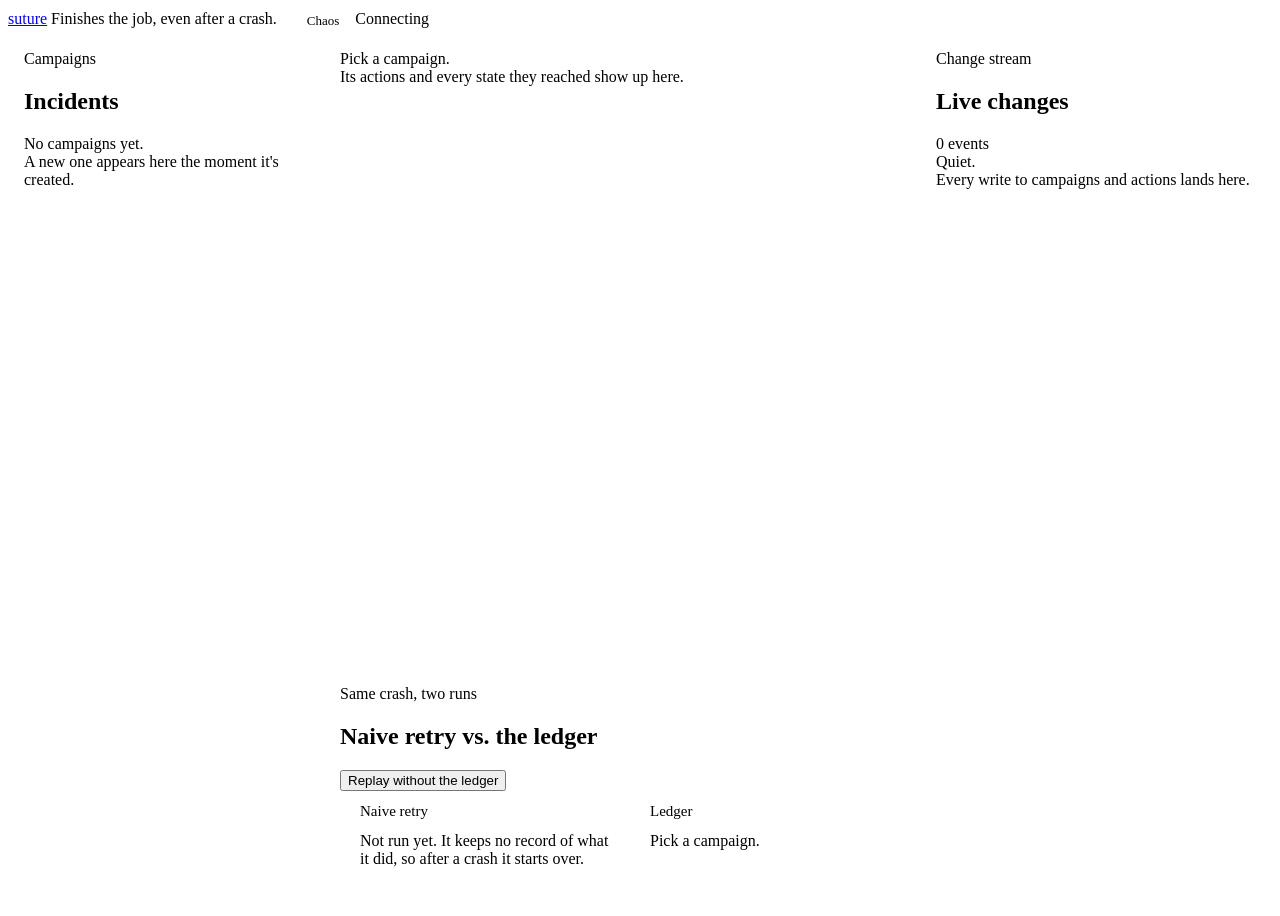
==== commit 380c963e: "dashboard: resizable, rearrangeable panels Gutters between columns and between stacked panels resize" ====
--- a/web/index.html
+++ b/web/index.html
@@ -76,6 +76,41 @@
   @media (max-width: 760px) { .compare { grid-template-columns: minmax(0, 1fr); } .side + .side { border-left: 0; border-top: 1px solid var(--hairline); } }
 
 
+  /* rearrangeable layout (static/layout.js): gutters resize, grips and headers drag */
+  html.layout-on, html.layout-on body { height: 100%; overflow: hidden; }
+  html.layout-on main { display: flex; gap: 0; }
+  html.layout-on #comparePanel, html.layout-on .panel { max-height: none; }
+  html.layout-on .scroll { max-height: none; }
+  .lcol { display: flex; flex-direction: column; min-width: 0; min-height: 0; }
+  .lcol > .panel { min-height: 0; }
+  html.layout-stack main { display: flex; flex-direction: column; gap: 16px; }
+  html.layout-stack .lcol { display: contents; }
+  html.layout-stack .grip { display: none; }
+  .gutter { flex: 0 0 16px; position: relative; touch-action: none; }
+  .gutter.v { cursor: col-resize; } .gutter.h { cursor: row-resize; }
+  .gutter::after { content: ""; position: absolute; border-radius: 2px; background: var(--amber); opacity: 0; transition: opacity var(--dur) var(--ease); }
+  .gutter.v::after { top: 50%; left: 7px; width: 2px; height: 48px; transform: translateY(-50%); }
+  .gutter.h::after { left: 50%; top: 7px; height: 2px; width: 48px; transform: translateX(-50%); }
+  .gutter:hover::after, .gutter.active::after { opacity: .85; }
+  .gutter.active.v::after { height: 100%; } .gutter.active.h::after { width: 100%; }
+  .grip { position: absolute; z-index: 4; top: 3px; left: 50%; transform: translateX(-50%); width: 44px; height: 14px; padding: 0; border: 0; background: none;
+    cursor: grab; opacity: 0; touch-action: none; transition: opacity var(--dur) var(--ease); }
+  .grip::before { content: ""; display: block; margin: 5px auto 0; width: 32px; height: 4px; border-radius: 2px; background: var(--hairline-strong); }
+  .grip:hover::before, .grip:focus-visible::before { background: var(--amber); }
+  .panel:hover > .grip, .grip:focus-visible { opacity: 1; }
+  html.layout-on .panel-head, html.layout-on [data-drag-handle] { cursor: grab; }
+  html.layout-on .panel-head :is(a, button), html.layout-on [data-drag-handle] :is(a, button) { cursor: pointer; }
+  .dragging-panel { opacity: .4; transition: opacity var(--dur) var(--ease); }
+  html.layout-dragging, html.layout-dragging * { cursor: grabbing !important; user-select: none; }
+  html.resizing-v, html.resizing-v * { cursor: col-resize !important; user-select: none; }
+  html.resizing-h, html.resizing-h * { cursor: row-resize !important; user-select: none; }
+  .drop-hint { position: fixed; z-index: 30; pointer-events: none; border: 1.5px dashed var(--amber); background: var(--amber-soft); border-radius: var(--r-md);
+    transition: left 120ms var(--ease), top 120ms var(--ease), width 120ms var(--ease), height 120ms var(--ease); }
+  .drop-hint::after { content: attr(data-label); position: absolute; left: 50%; top: 50%; transform: translate(-50%, -50%); white-space: nowrap;
+    font-size: 12.5px; color: var(--ink); background: var(--moss); border: 1px solid var(--hairline-strong); border-radius: var(--r-pill); padding: 3px 10px; }
+  .drag-ghost { position: fixed; z-index: 31; left: 0; top: 0; pointer-events: none; padding: 5px 12px; font-size: 13px; color: var(--ink);
+    background: var(--moss); border: 1px solid var(--amber); border-radius: var(--r-pill); box-shadow: 0 10px 30px rgba(0,0,0,.45); }
+
   /* chaos: a header button opens the panel as a popover, so the incident list keeps the full column */
   .chaos-toggle { display: inline-flex; align-items: center; gap: 8px; padding: 5px 12px; font: inherit; font-size: 13px; color: var(--sage);
     background: none; border: 1px solid var(--hairline); border-radius: var(--r-pill); cursor: pointer; transition: border-color var(--dur) var(--ease), color var(--dur) var(--ease); }
@@ -119,6 +154,7 @@
     <a class="brand" href="/"><img src="/static/logo.svg" alt=""><span class="word">suture</span></a>
     <span class="tagline">Finishes the job, even after a crash.</span>
     <span class="spacer"></span>
+    <button class="btn-ghost" id="resetLayout" type="button" hidden title="Put the panels back where they started">Reset layout</button>
     <button class="chaos-toggle" id="chaosToggle" type="button" aria-controls="chaosPanel" aria-expanded="false" hidden title="Demo controls: break a running campaign"><span class="dot"></span>Chaos</button>
     <span class="live" id="live" title="MongoDB change stream to Server-Sent Events"><span class="dot"></span><span id="liveText">Connecting</span></span>
   </div>
@@ -142,7 +178,7 @@
 
 <main>
   <div class="col">
-  <section class="glass panel" id="campaignPanel">
+  <section class="glass panel" id="campaignPanel" data-panel data-title="Incidents">
     <div class="glass-content">
       <div class="panel-head"><div><div class="kicker">Campaigns</div><h2>Incidents</h2></div><span class="count" id="campaignCount"></span></div>
       <div class="scroll" id="campaigns"><div class="empty"><div class="t">No campaigns yet.</div><div class="s">A new one appears here the moment it's created.</div></div></div>
@@ -152,13 +188,13 @@
   </div>
 
   <div class="col">
-    <section class="glass panel" id="detailPanel">
+    <section class="glass panel" id="detailPanel" data-panel data-title="Action ledger">
       <div class="glass-content">
         <div class="scroll" id="detail"><div class="empty big"><div class="t">Pick a campaign.</div><div class="s">Its actions and every state they reached show up here.</div></div></div>
       </div>
     </section>
 
-    <section class="glass panel" id="comparePanel">
+    <section class="glass panel" id="comparePanel" data-panel data-title="Naive retry vs. the ledger">
       <div class="glass-content">
         <div class="panel-head"><div><div class="kicker">Same crash, two runs</div><h2>Naive retry vs. the ledger</h2></div>
           <span class="spacer"></span><button class="btn" id="naiveBtn" type="button">Replay without the ledger</button></div>
@@ -170,7 +206,7 @@
     </section>
   </div>
 
-  <section class="glass panel" id="feedPanel">
+  <section class="glass panel" id="feedPanel" data-panel data-title="Live changes">
     <div class="glass-content">
       <div class="panel-head"><div><div class="kicker">Change stream</div><h2>Live changes</h2></div><span class="count" id="feedCount">0 events</span></div>
       <div class="scroll" id="feed"><div class="empty"><div class="t">Quiet.</div><div class="s">Every write to campaigns and actions lands here.</div></div></div>
@@ -179,6 +215,7 @@
 </main>
 
 <script src="/static/glass.js"></script>
+<script src="/static/layout.js"></script>
 <script>
 const STATES = ["intended", "sent", "receipt", "verified", "unknown", "failed"];
 const TERMINAL = new Set(["verified", "failed"]);
@@ -273,7 +310,7 @@
     </div>`;
   }).join("");
   $("detail").innerHTML = `
-    <div class="ledger-head">
+    <div class="ledger-head" data-drag-handle>
       <div>
         <div class="kicker">Action ledger</div>
         <div class="title">${esc(c.playbook || c.kind)} ${badge(c.state)}</div>
@@ -490,6 +527,17 @@
   if (!$("chaosPanel").hidden && !$("chaosPanel").contains(ev.target)) setChaosOpen(false);
 });
 document.addEventListener("keydown", (ev) => { if (ev.key === "Escape" && !$("chaosPanel").hidden) { setChaosOpen(false); $("chaosToggle").focus(); } });
+// ---- layout ------------------------------------------------------------------
+const DEFAULT_LAYOUT = { cols: [
+  { f: 3, panels: [{ id: "campaignPanel", h: 1 }] },
+  { f: 7.5, panels: [{ id: "detailPanel", h: 2 }, { id: "comparePanel", h: 1 }] },
+  { f: 3.2, panels: [{ id: "feedPanel", h: 1 }] },
+] };
+document.addEventListener("layoutchange", () => { $("resetLayout").hidden = !SutureLayout.customized(); });
+$("resetLayout").addEventListener("click", () => SutureLayout.reset());
+SutureLayout.init(document.querySelector("main"), DEFAULT_LAYOUT);
+$("resetLayout").hidden = !SutureLayout.customized();
+
 pollChaos();
 setInterval(pollChaos, 1500);
 connect();
